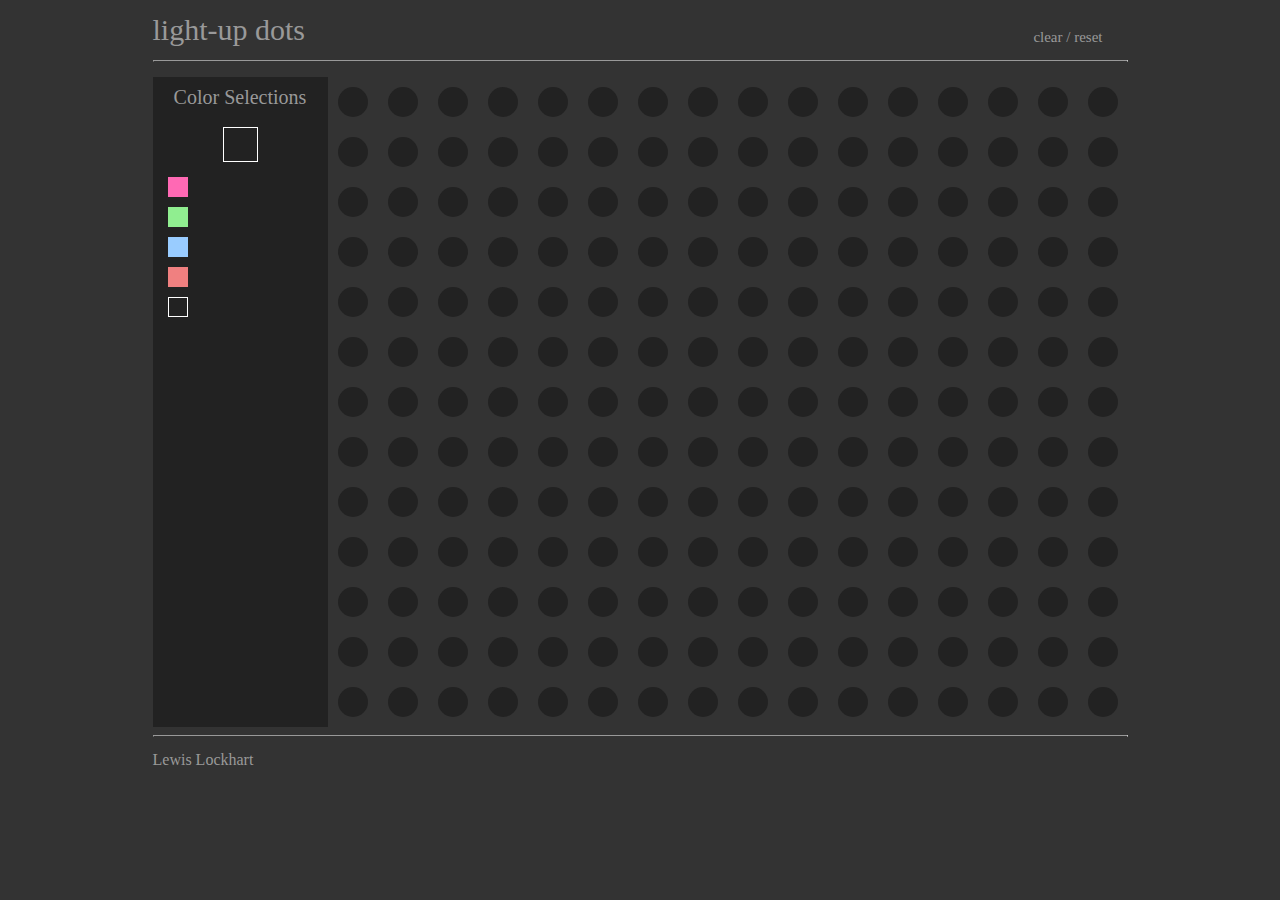
==== index.html @ 8676052c "added color selector options" ====
<!DOCTYPE html>
<html lang="en">
<head>
    <meta charset="UTF-8">
    <meta name="viewport" content="width=device-width, initial-scale=1.0">
    <title>LightUpDots</title>
    <link rel="stylesheet" href="css/reset.css">
    <link rel="stylesheet" href="css/style.css">
</head>

<body>

    <div class="content">

        <header>
            <h1>light-up dots<span id="clear">clear / reset</span></h1>
            <hr>
        </header>

        <div class="options">
            <h2 class="options-h">Color Selections</h2>
            <div class="off" id="active-color"></div>
            <div class="color-options pink" value="set-pink"></div> 
            <div class="color-options green" value="set-green"></div> 
            <div class="color-options blue" value="set-blue"></div> 
            <div class="color-options orange" value="set-orange"></div> 
            <div class="color-options off" value="set-off"></div> 
        </div>

        <div class="dot-output"></div>

        <footer>
            <hr>
            Lewis Lockhart
        </footer>

    </div>

    <script src="https://ajax.googleapis.com/ajax/libs/jquery/2.0.2/jquery.min.js"></script>
    <script src="app.js"></script>

</body>

</html>
---- css/style.css ----
:root {
    --gen-text-color: #999;
}

* {
    box-sizing: border-box;
}

body {
    background-color: #333;
}

hr {
    margin-bottom: 15px;
    border-top: 1px solid var(--gen-text-color);
    border-bottom: 1px solid #333;
}

h1 {
    color: var(--gen-text-color);
    font-size: 30px;
    float: left;
    width: 100%;
    margin-top: 15px;
    margin-bottom: 15px;
}

span {
    font-size: 15px;
    text-shadow: none;
    color: var(--gen-text-color);
    float: right;
    margin-top: 15px;
    margin-right: 25px;
    cursor: pointer;
}

header {
    grid-area: header;
}

footer {
    grid-area: footer;
    color: var(--gen-text-color);
    margin-bottom: 15px;
}

.circ {
    margin: 10px;
    float: left;
    cursor: pointer;
    opacity: 100%;
    border-radius: 50%;
    width: 30px;
    height: 30px;
}

.options {
    grid-area: options;
    display: flex;
    flex-direction: column;
    background-color: #222;
    padding: 10px;
}

.options-h {
    color: var(--gen-text-color);
    font-size: 20px;
    margin-bottom: 10px;
    text-align: center;
}

.dot-output {
    grid-area: dot-output;
}

.content {
    display: grid;
    max-width: 975px;
    margin: auto;
    grid-template-columns: 175px 200px 200px 200px 200px;
    grid-template-rows: auto;
    grid-template-areas:
        "header header header header header"
        "options dot-output dot-output dot-output dot-output"
        "options dot-output dot-output dot-output dot-output"
        "footer footer footer footer footer";
}

.color-options {
    display: flex;
    width: 20px;
    height: 20px;
    margin: 5px;
}

.set-pink {
    box-shadow: 0 0 8px #fff, 0 0 30px hotpink,
        0 0 40px hotpink, 0 0 50px hotpink, 0 0 60px hotpink;
    background-color: rgb(255, 240, 240);
}

.set-green {
    box-shadow: 0 0 8px #fff, 0 0 30px lightgreen,
        0 0 40px lightgreen, 0 0 50px lightgreen, 0 0 60px lightgreen;
    background-color: #fff;
    background-color: rgb(240, 240, 255)
}

.set-blue {
    box-shadow: 0 0 8px #fff, 0 0 30px #99ccff,
        0 0 40px #99ccff, 0 0 50px #99ccff, 0 0 60px #88aaff;
    background-color: rgb(240, 240, 255);
}

.set-orange {
    box-shadow: 0 0 8px #fff, 0 0 30px lightcoral,
        0 0 40px lightcoral, 0 0 50px lightcoral, 0 0 60px lightcoral;
    background-color: rgb(240, 240, 255);
}

.set-off {
    box-shadow: none;
    background-color: #222;
}

.pink {
    cursor: pointer;
    background-color: hotpink;
}

.green {
    cursor: pointer;
    background-color: lightgreen;
}

.blue {
    cursor: pointer;
    background-color: #99ccff;
}

.orange {
    cursor: pointer;
    background-color: lightcoral;
}

.off {
    cursor: pointer;
    box-shadow: none;
    background-color: #222;
    border: 1px solid white;
}

#active-color {
    display: flex;
    width: 35px;
    height: 35px;
    margin: 10px auto 10px auto;
}
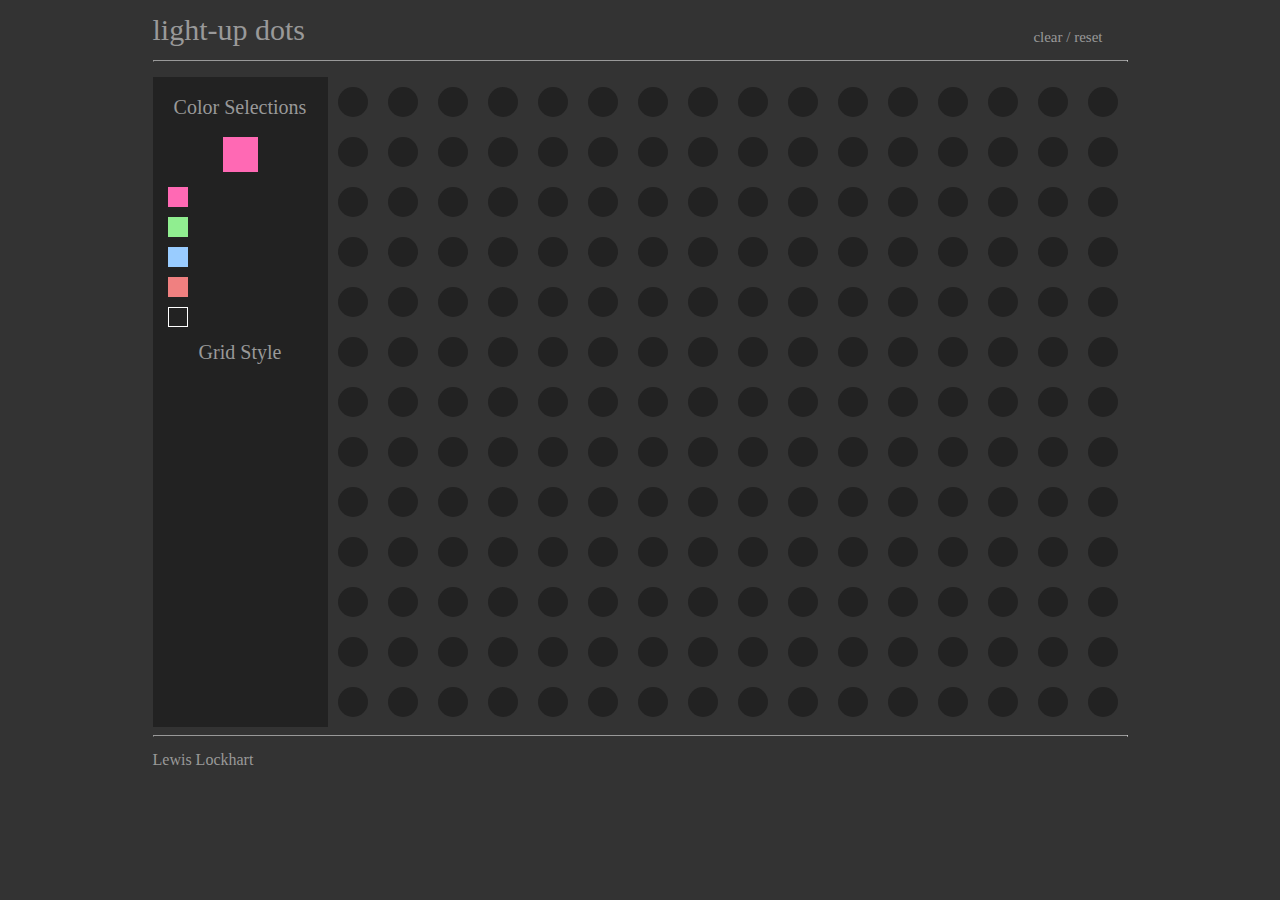
==== commit 0559ee28: "set up base code for shape toggle" ====
--- a/index.html
+++ b/index.html
@@ -19,12 +19,14 @@
 
         <div class="options">
             <h2 class="options-h">Color Selections</h2>
-            <div class="off" id="active-color"></div>
+            <div class="pink" id="active-color"></div>
             <div class="color-options pink" value="set-pink"></div> 
             <div class="color-options green" value="set-green"></div> 
             <div class="color-options blue" value="set-blue"></div> 
             <div class="color-options orange" value="set-orange"></div> 
             <div class="color-options off" value="set-off"></div> 
+            <h2 class="options-h">Grid Style</h2>
+            <div class="grid-toggle"></div>
         </div>
 
         <div class="dot-output"></div>
--- a/css/style.css
+++ b/css/style.css
@@ -1,9 +1,13 @@
+* {
+    box-sizing: border-box;
+}
+
 :root {
     --gen-text-color: #999;
-}
-
-* {
-    box-sizing: border-box;
+    --pink: hotpink;
+    --green: lightgreen;
+    --blue: #99ccff;
+    --orange: lightcoral;
 }
 
 body {
@@ -55,6 +59,15 @@
     height: 30px;
 }
 
+.sqr {
+    margin: 10px;
+    float: left;
+    cursor: pointer;
+    opacity: 100%;
+    width: 30px;
+    height: 30px;
+}
+
 .options {
     grid-area: options;
     display: flex;
@@ -67,6 +80,7 @@
     color: var(--gen-text-color);
     font-size: 20px;
     margin-bottom: 10px;
+    margin-top: 10px;
     text-align: center;
 }
 
@@ -95,27 +109,26 @@
 }
 
 .set-pink {
-    box-shadow: 0 0 8px #fff, 0 0 30px hotpink,
-        0 0 40px hotpink, 0 0 50px hotpink, 0 0 60px hotpink;
+    box-shadow: 0 0 8px #fff, 0 0 30px var(--pink),
+        0 0 40px var(--pink), 0 0 50px var(--pink), 0 0 60px var(--pink);
     background-color: rgb(255, 240, 240);
 }
 
 .set-green {
-    box-shadow: 0 0 8px #fff, 0 0 30px lightgreen,
-        0 0 40px lightgreen, 0 0 50px lightgreen, 0 0 60px lightgreen;
-    background-color: #fff;
+    box-shadow: 0 0 8px #fff, 0 0 30px var(--green),
+        0 0 40px var(--green), 0 0 50px var(--green), 0 0 60px var(--green);
     background-color: rgb(240, 240, 255)
 }
 
 .set-blue {
-    box-shadow: 0 0 8px #fff, 0 0 30px #99ccff,
-        0 0 40px #99ccff, 0 0 50px #99ccff, 0 0 60px #88aaff;
+    box-shadow: 0 0 8px #fff, 0 0 30px var(--blue),
+        0 0 40px var(--blue), 0 0 50px var(--blue), 0 0 60px var(--blue);
     background-color: rgb(240, 240, 255);
 }
 
 .set-orange {
-    box-shadow: 0 0 8px #fff, 0 0 30px lightcoral,
-        0 0 40px lightcoral, 0 0 50px lightcoral, 0 0 60px lightcoral;
+    box-shadow: 0 0 8px #fff, 0 0 30px var(--orange),
+        0 0 40px var(--orange), 0 0 50px var(--orange), 0 0 60px var(--orange);
     background-color: rgb(240, 240, 255);
 }
 
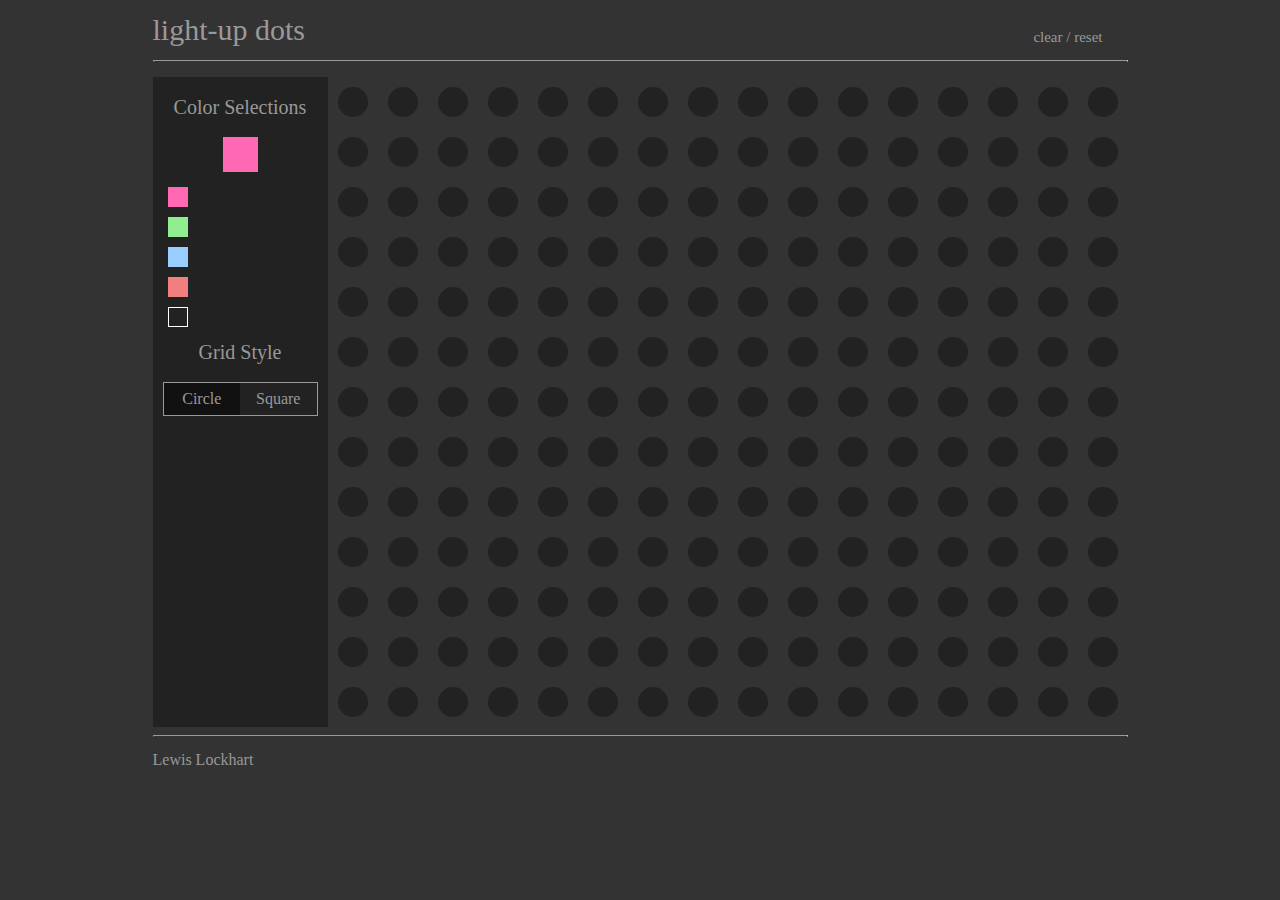
==== commit dc5c2586: "completed shape toggle" ====
--- a/index.html
+++ b/index.html
@@ -18,15 +18,20 @@
         </header>
 
         <div class="options">
+
             <h2 class="options-h">Color Selections</h2>
             <div class="pink" id="active-color"></div>
             <div class="color-options pink" value="set-pink"></div> 
             <div class="color-options green" value="set-green"></div> 
             <div class="color-options blue" value="set-blue"></div> 
             <div class="color-options orange" value="set-orange"></div> 
-            <div class="color-options off" value="set-off"></div> 
+            <div class="color-options off" value="set-off"></div>
+
             <h2 class="options-h">Grid Style</h2>
-            <div class="grid-toggle"></div>
+            <div class="grid-toggle">
+                <div class="toggle t-circle toggle-active">Circle</div>
+                <div class="toggle t-square">Square</div>
+            </div>
         </div>
 
         <div class="dot-output"></div>
--- a/css/style.css
+++ b/css/style.css
@@ -86,6 +86,10 @@
 
 .dot-output {
     grid-area: dot-output;
+}
+
+.dot:hover {
+    background-color: #111;
 }
 
 .content {
@@ -164,6 +168,31 @@
     border: 1px solid white;
 }
 
+.grid-toggle {
+    width: 100%;
+    border: 1px solid var(--gen-text-color);
+    margin: 10px auto 0 auto;
+    display: flex;
+    justify-content: space-around;
+}
+
+.toggle {
+    display: flex;
+    padding: 8px;
+    width: 50%;
+    justify-content: center;
+    color: var(--gen-text-color);
+    cursor: pointer;
+}
+
+.toggle:hover {
+    background-color: #111;
+}
+
+.toggle-active {
+    background-color: #111;
+}
+
 #active-color {
     display: flex;
     width: 35px;
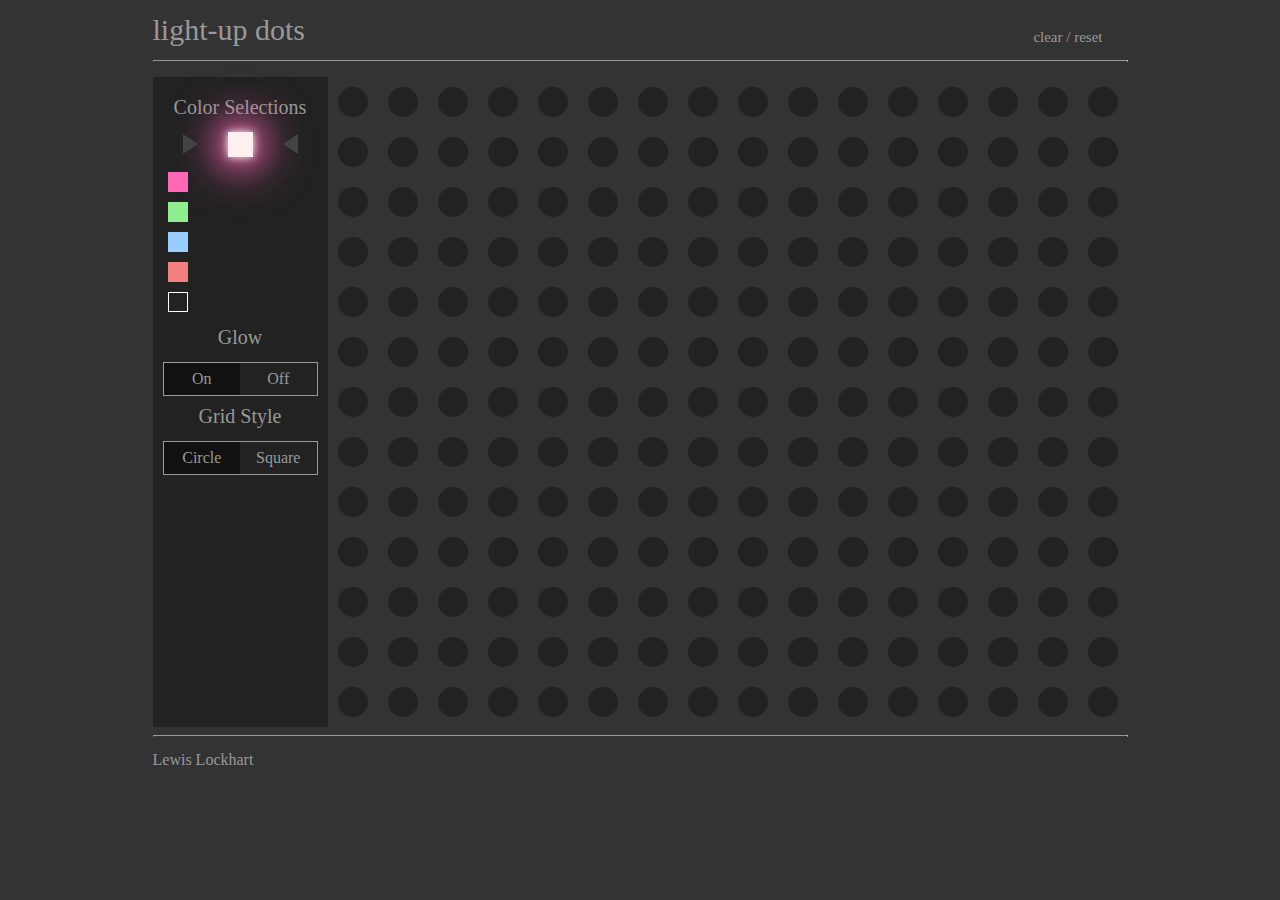
==== commit 6459ec8d: "added glow toggle, css, js, html" ====
--- a/index.html
+++ b/index.html
@@ -20,17 +20,23 @@
         <div class="options">
 
             <h2 class="options-h">Color Selections</h2>
-            <div class="pink" id="active-color"></div>
-            <div class="color-options pink" value="set-pink"></div> 
-            <div class="color-options green" value="set-green"></div> 
-            <div class="color-options blue" value="set-blue"></div> 
-            <div class="color-options orange" value="set-orange"></div> 
-            <div class="color-options off" value="set-off"></div>
+            <div class="glow-pink" id="active-color"></div>
+            <div class="color-options pink" value="glow-pink"></div> 
+            <div class="color-options green" value="glow-green"></div> 
+            <div class="color-options blue" value="glow-blue"></div> 
+            <div class="color-options orange" value="glow-orange"></div> 
+            <div class="color-options off" value="glow-off"></div>
+
+            <h2 class="options-h">Glow</h2>
+            <div class="grid-toggle">
+                <div class="toggle-glow t-glow-on toggle-active">On</div>
+                <div class="toggle-glow t-glow-off">Off</div>
+            </div>
 
             <h2 class="options-h">Grid Style</h2>
             <div class="grid-toggle">
-                <div class="toggle t-circle toggle-active">Circle</div>
-                <div class="toggle t-square">Square</div>
+                <div class="toggle-shape t-circle toggle-active">Circle</div>
+                <div class="toggle-shape t-square">Square</div>
             </div>
         </div>
 
--- a/css/style.css
+++ b/css/style.css
@@ -79,7 +79,7 @@
 .options-h {
     color: var(--gen-text-color);
     font-size: 20px;
-    margin-bottom: 10px;
+    margin-bottom: 5px;
     margin-top: 10px;
     text-align: center;
 }
@@ -89,7 +89,7 @@
 }
 
 .dot:hover {
-    background-color: #111;
+    border: 1px solid var(--gen-text-color);
 }
 
 .content {
@@ -112,31 +112,31 @@
     margin: 5px;
 }
 
-.set-pink {
+.glow-pink {
     box-shadow: 0 0 8px #fff, 0 0 30px var(--pink),
         0 0 40px var(--pink), 0 0 50px var(--pink), 0 0 60px var(--pink);
     background-color: rgb(255, 240, 240);
 }
 
-.set-green {
+.glow-green {
     box-shadow: 0 0 8px #fff, 0 0 30px var(--green),
         0 0 40px var(--green), 0 0 50px var(--green), 0 0 60px var(--green);
     background-color: rgb(240, 240, 255)
 }
 
-.set-blue {
+.glow-blue {
     box-shadow: 0 0 8px #fff, 0 0 30px var(--blue),
         0 0 40px var(--blue), 0 0 50px var(--blue), 0 0 60px var(--blue);
     background-color: rgb(240, 240, 255);
 }
 
-.set-orange {
+.glow-orange {
     box-shadow: 0 0 8px #fff, 0 0 30px var(--orange),
         0 0 40px var(--orange), 0 0 50px var(--orange), 0 0 60px var(--orange);
     background-color: rgb(240, 240, 255);
 }
 
-.set-off {
+.glow-off {
     box-shadow: none;
     background-color: #222;
 }
@@ -176,7 +176,7 @@
     justify-content: space-around;
 }
 
-.toggle {
+.toggle-shape, .toggle-glow {
     display: flex;
     padding: 8px;
     width: 50%;
@@ -194,8 +194,29 @@
 }
 
 #active-color {
-    display: flex;
-    width: 35px;
-    height: 35px;
+    position:relative;
+    display: flex;
+    width: 25px;
+    height: 25px;
     margin: 10px auto 10px auto;
+}
+
+#active-color::after {
+    content:"";
+    border-style: solid;
+    border-width: 10px 15px 10px 0;
+    border-color: transparent #444 transparent transparent;
+    position: absolute;
+    left: 55px;
+    top: 2px;
+}
+
+#active-color::before {
+    content:"";
+    border-style: solid;
+    border-width: 10px 0 10px 15px;
+    border-color: transparent  transparent transparent #444;
+    position: absolute;
+    left: -45px;
+    top: 2px;
 }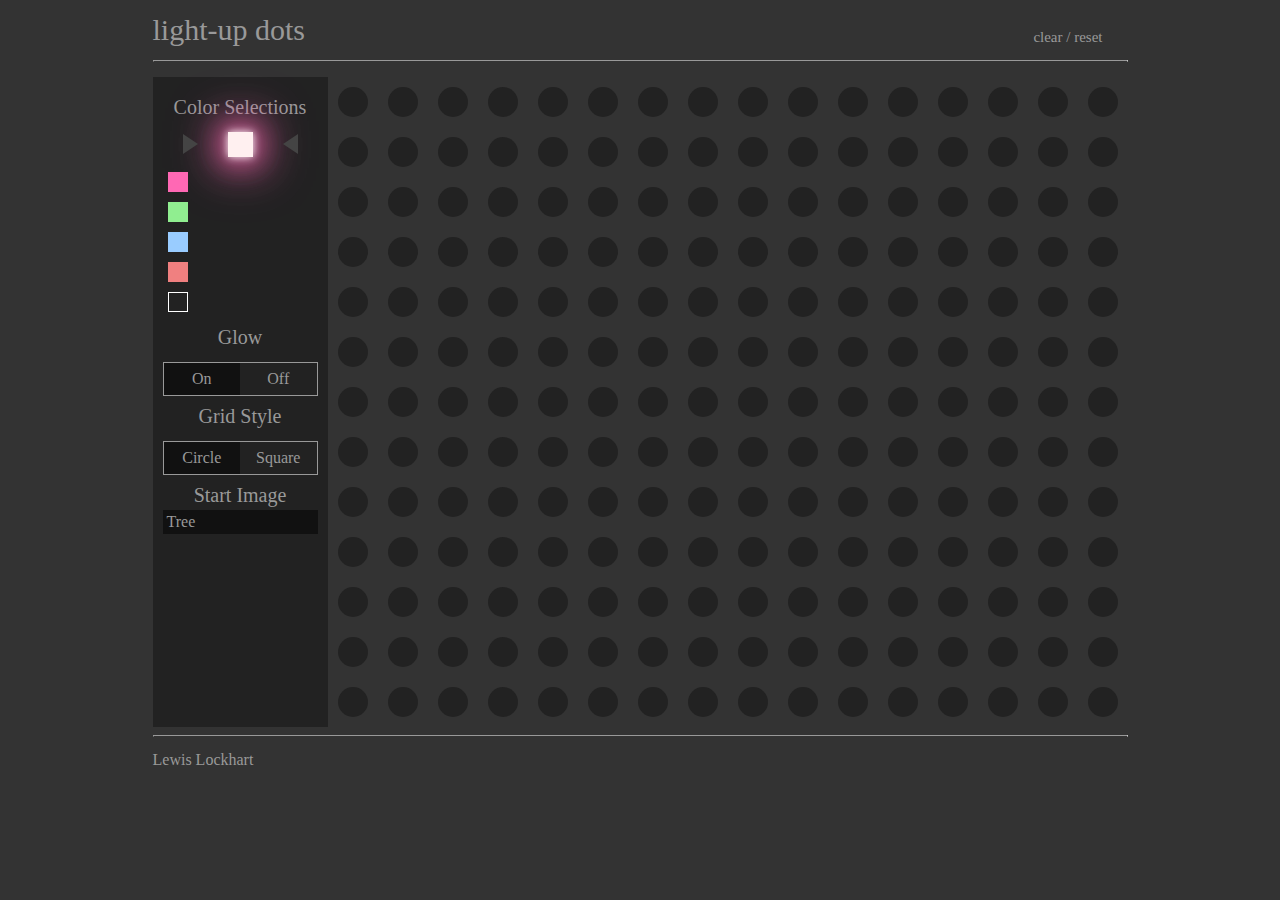
==== commit 747cba24: "added startImage function w/ three image gen" ====
--- a/index.html
+++ b/index.html
@@ -25,7 +25,7 @@
             <div class="color-options green" value="glow-green"></div> 
             <div class="color-options blue" value="glow-blue"></div> 
             <div class="color-options orange" value="glow-orange"></div> 
-            <div class="color-options off" value="glow-off"></div>
+            <div class="color-options off border" value="glow-off"></div>
 
             <h2 class="options-h">Glow</h2>
             <div class="grid-toggle">
@@ -38,6 +38,9 @@
                 <div class="toggle-shape t-circle toggle-active">Circle</div>
                 <div class="toggle-shape t-square">Square</div>
             </div>
+
+            <h2 class="options-h">Start Image</h2>
+            <div class="start-img" id="tree" value="tree">Tree</div>
         </div>
 
         <div class="dot-output"></div>
@@ -50,7 +53,8 @@
     </div>
 
     <script src="https://ajax.googleapis.com/ajax/libs/jquery/2.0.2/jquery.min.js"></script>
-    <script src="app.js"></script>
+    <script src="js/app.js"></script>
+    <script src="js/start_img.js"></script>
 
 </body>
 
--- a/css/style.css
+++ b/css/style.css
@@ -165,6 +165,9 @@
     cursor: pointer;
     box-shadow: none;
     background-color: #222;
+}
+
+.border {
     border: 1px solid white;
 }
 
@@ -190,6 +193,13 @@
 }
 
 .toggle-active {
+    background-color: #111;
+}
+
+.start-img {
+    padding: 4px;
+    color: var(--gen-text-color);
+    cursor: pointer;
     background-color: #111;
 }
 
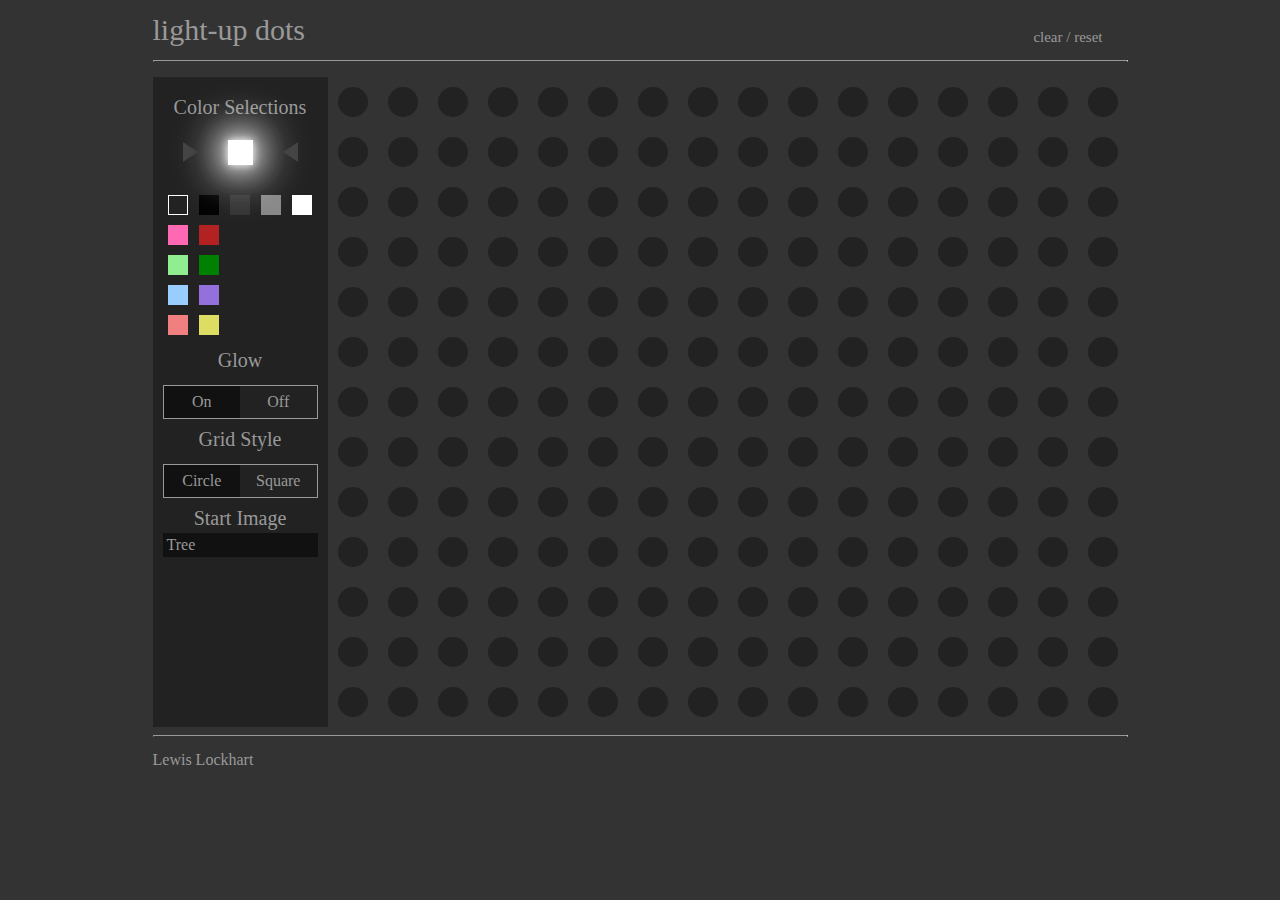
==== commit 20dbf234: "added grid for color choices - added additional colors" ====
--- a/index.html
+++ b/index.html
@@ -20,12 +20,33 @@
         <div class="options">
 
             <h2 class="options-h">Color Selections</h2>
-            <div class="glow-pink" id="active-color"></div>
-            <div class="color-options pink" value="glow-pink"></div> 
-            <div class="color-options green" value="glow-green"></div> 
-            <div class="color-options blue" value="glow-blue"></div> 
-            <div class="color-options orange" value="glow-orange"></div> 
-            <div class="color-options off border" value="glow-off"></div>
+            <div class="glow-white" id="active-color"></div>
+            <div class="color-selection-grid">
+                <div class="csg-column-1">
+                    <div class="color-options off border" value="glow-off"></div>
+                    <div class="color-options pink" value="glow-pink"></div> 
+                    <div class="color-options l_green" value="glow-l_green"></div> 
+                    <div class="color-options blue" value="glow-blue"></div> 
+                    <div class="color-options orange" value="glow-orange"></div> 
+                </div>
+                <div class="csg-column-2">
+                    <div class="color-options black" value="glow-black"></div>
+                    <div class="color-options red" value="glow-red"></div> 
+                    <div class="color-options green" value="glow-green"></div> 
+                    <div class="color-options purple" value="glow-purple"></div> 
+                    <div class="color-options yellow" value="glow-yellow"></div> 
+                </div>
+                <div class="csg-column-3">
+                    <div class="color-options gray_1" value="glow-gray_1"></div>
+                </div>
+                <div class="csg-column-4">
+                    <div class="color-options gray_2" value="glow-gray_2"></div>
+                </div>
+                <div class="csg-column-5">
+                    <div class="color-options white" value="glow-white"></div>
+                </div>
+            </div>
+
 
             <h2 class="options-h">Glow</h2>
             <div class="grid-toggle">
@@ -54,7 +75,7 @@
 
     <script src="https://ajax.googleapis.com/ajax/libs/jquery/2.0.2/jquery.min.js"></script>
     <script src="js/app.js"></script>
-    <script src="js/start_img.js"></script>
+    <script src="js/tree.js"></script>
 
 </body>
 
--- a/css/style.css
+++ b/css/style.css
@@ -4,10 +4,18 @@
 
 :root {
     --gen-text-color: #999;
+    --black: #000;
+    --gray_1: #333;
+    --gray_2: #888;
+    --white: #fff;
     --pink: hotpink;
-    --green: lightgreen;
+    --green: green;
+    --l_green: lightgreen;
     --blue: #99ccff;
     --orange: lightcoral;
+    --yellow: rgb(221, 221, 100);
+    --purple: mediumPurple;
+    --red: firebrick; 
 }
 
 body {
@@ -106,10 +114,57 @@
 }
 
 .color-options {
-    display: flex;
     width: 20px;
     height: 20px;
     margin: 5px;
+}
+
+.color-selection-grid {
+    display: grid;
+    grid-template-columns: repeat(5, 20%);
+}
+
+.csg-column-1 {
+    display: grid;
+    grid-column: 1;
+}
+.csg-column-2 {
+    display: grid;
+    grid-column: 2;
+}
+.csg-column-3 {
+    display: grid;
+    grid-column: 3;
+}
+.csg-column-4 {
+    display: grid;
+    grid-column: 4;
+}
+.csg-column-5 {
+    display: grid;
+    grid-column: 5;
+}
+
+.glow-black {
+    box-shadow: 0 0 8px #000, 0 0 30px var(--black),
+        0 0 40px var(--black), 0 0 50px var(--black), 0 0 60px var(--black);
+    background-color: var(--black);
+}
+.glow-gray_1 {
+    box-shadow: 0 0 8px #222, 0 0 30px var(--black),
+        0 0 40px var(--black), 0 0 50px var(--black), 0 0 60px var(--black);
+    background-color: var(--gray_1);
+}
+.glow-gray_2 {
+    box-shadow: 0 0 8px var(--gray_2), 0 0 30px var(--white),
+        0 0 40px var(--white), 0 0 50px var(--white), 0 0 60px var(--gray_2);
+    background-color: var(--gray_2);
+}
+
+.glow-white {
+    box-shadow: 0 0 8px var(--white), 0 0 30px var(--white),
+        0 0 40px var(--white), 0 0 50px var(--white), 0 0 60px var(--white);
+    background-color: var(--white);
 }
 
 .glow-pink {
@@ -121,7 +176,12 @@
 .glow-green {
     box-shadow: 0 0 8px #fff, 0 0 30px var(--green),
         0 0 40px var(--green), 0 0 50px var(--green), 0 0 60px var(--green);
-    background-color: rgb(240, 240, 255)
+    background-color: rgb(240, 240, 255);
+}
+.glow-l_green {
+    box-shadow: 0 0 8px #fff, 0 0 30px var(--l_green),
+        0 0 40px var(--l_green), 0 0 50px var(--l_green), 0 0 60px var(--l_green);
+    background-color: rgb(240, 240, 255);
 }
 
 .glow-blue {
@@ -136,11 +196,45 @@
     background-color: rgb(240, 240, 255);
 }
 
+.glow-yellow {
+    box-shadow: 0 0 8px #fff, 0 0 30px var(--yellow),
+        0 0 40px var(--yellow), 0 0 50px var(--yellow), 0 0 60px var(--yellow);
+    background-color: rgb(240, 240, 255);
+}
+.glow-purple {
+    box-shadow: 0 0 8px #fff, 0 0 30px var(--purple),
+        0 0 40px var(--purple), 0 0 50px var(--purple), 0 0 60px var(--purple);
+    background-color: rgb(240, 240, 255);
+}
+.glow-red {
+    box-shadow: 0 0 8px #fff, 0 0 30px var(--red),
+        0 0 40px var(--red), 0 0 50px var(--red), 0 0 60px var(--red);
+    background-color: rgb(240, 240, 255);
+}
+
 .glow-off {
     box-shadow: none;
     background-color: #222;
 }
 
+.black {
+    cursor: pointer;
+    background-color: var(--black);
+}
+.gray_1 {
+    cursor: pointer;
+    background-color: var(--gray_1);
+}
+.gray_2 {
+    cursor: pointer;
+    background-color: var(--gray_2);
+}
+
+.white {
+    cursor: pointer;
+    background-color: var(--white);
+}
+
 .pink {
     cursor: pointer;
     background-color: hotpink;
@@ -148,7 +242,11 @@
 
 .green {
     cursor: pointer;
-    background-color: lightgreen;
+    background-color: var(--green);
+}
+.l_green {
+    cursor: pointer;
+    background-color: var(--l_green);
 }
 
 .blue {
@@ -159,6 +257,19 @@
 .orange {
     cursor: pointer;
     background-color: lightcoral;
+}
+
+.yellow {
+    cursor: pointer;
+    background-color: var(--yellow);
+}
+.purple {
+    cursor: pointer;
+    background-color: var(--purple);
+}
+.red {
+    cursor: pointer;
+    background-color: var(--red);
 }
 
 .off {
@@ -208,7 +319,7 @@
     display: flex;
     width: 25px;
     height: 25px;
-    margin: 10px auto 10px auto;
+    margin: 18px auto 25px auto;
 }
 
 #active-color::after {
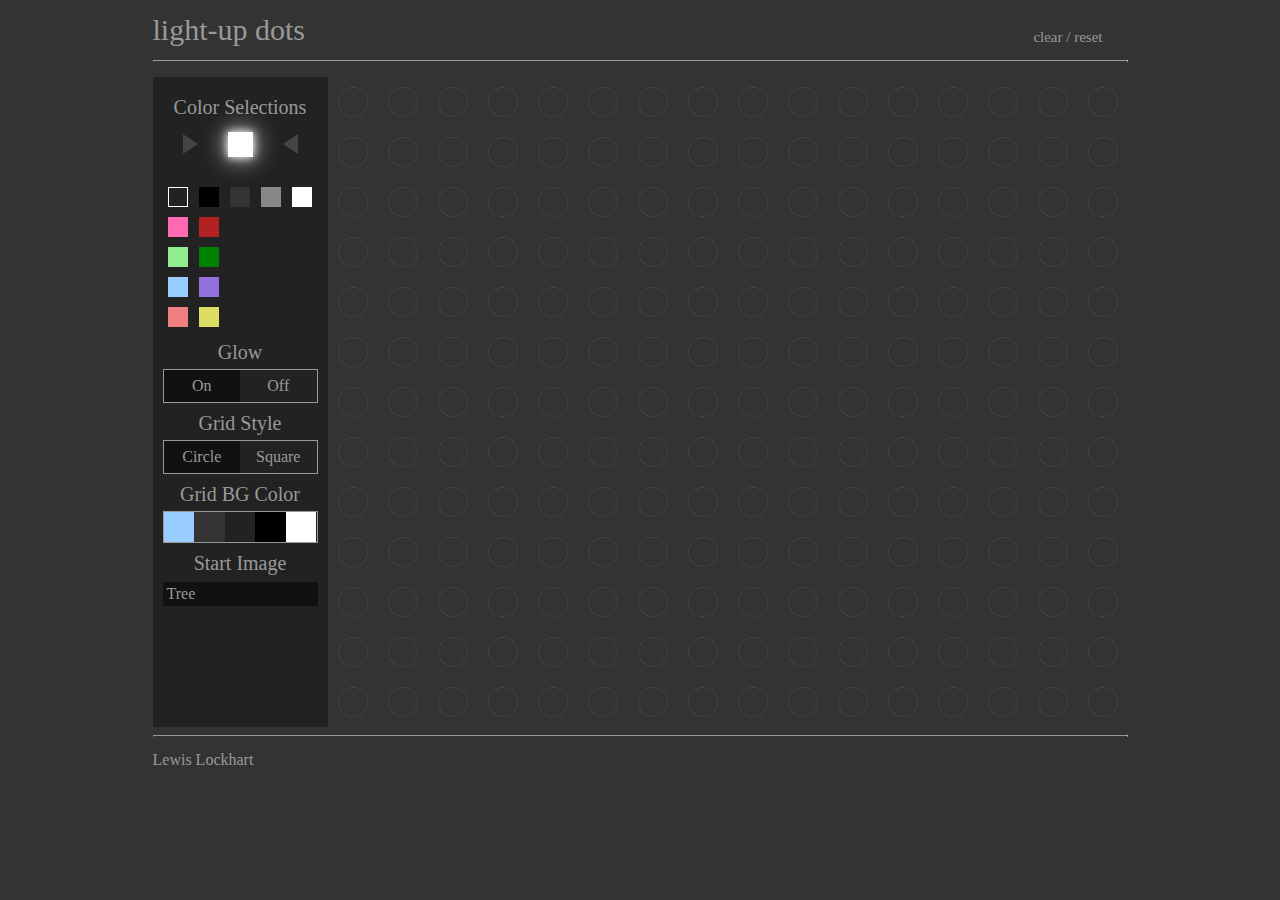
==== commit 31a75bb7: "made changes to dots, bg allows for color selection" ====
--- a/index.html
+++ b/index.html
@@ -13,7 +13,7 @@
     <div class="content">
 
         <header>
-            <h1>light-up dots<span id="clear">clear / reset</span></h1>
+            <h1><a href="https://lewis00001.github.io/lightUpDots/" target="_blank">light-up dots</a><span id="clear">clear / reset</span></h1>
             <hr>
         </header>
 
@@ -47,7 +47,6 @@
                 </div>
             </div>
 
-
             <h2 class="options-h">Glow</h2>
             <div class="grid-toggle">
                 <div class="toggle-glow t-glow-on toggle-active">On</div>
@@ -60,11 +59,20 @@
                 <div class="toggle-shape t-square">Square</div>
             </div>
 
+            <h2 class="options-h">Grid BG Color</h2>
+            <div class="grid-toggle">
+                <div class="bg-select bg-blue" value="bg-blue"></div>
+                <div class="bg-select bg-l_gray" value="bg-l_gray"></div>
+                <div class="bg-select bg-gray" value="bg-gray"></div>
+                <div class="bg-select bg-black" value="bg-black"></div>
+                <div class="bg-select bg-white" value="bg-white"></div>
+            </div>
+
             <h2 class="options-h">Start Image</h2>
             <div class="start-img" id="tree" value="tree">Tree</div>
         </div>
 
-        <div class="dot-output"></div>
+        <div id="dot-output"></div>
 
         <footer>
             <hr>
--- a/css/style.css
+++ b/css/style.css
@@ -18,6 +18,11 @@
     --red: firebrick; 
 }
 
+a {
+    color: inherit;
+    text-decoration: none;
+}
+
 body {
     background-color: #333;
 }
@@ -87,13 +92,14 @@
 .options-h {
     color: var(--gen-text-color);
     font-size: 20px;
-    margin-bottom: 5px;
+    margin-bottom: -3px;
     margin-top: 10px;
     text-align: center;
 }
 
-.dot-output {
-    grid-area: dot-output;
+.bg-select {
+    height: 30px;
+    width: 20%;
 }
 
 .dot:hover {
@@ -146,75 +152,63 @@
 }
 
 .glow-black {
-    box-shadow: 0 0 8px #000, 0 0 30px var(--black),
-        0 0 40px var(--black), 0 0 50px var(--black), 0 0 60px var(--black);
+    box-shadow: 0 0 8px #000, 0 0 24px var(--black);
     background-color: var(--black);
 }
 .glow-gray_1 {
-    box-shadow: 0 0 8px #222, 0 0 30px var(--black),
-        0 0 40px var(--black), 0 0 50px var(--black), 0 0 60px var(--black);
+    box-shadow: 0 0 8px #222, 0 0 24px var(--black);
     background-color: var(--gray_1);
 }
 .glow-gray_2 {
-    box-shadow: 0 0 8px var(--gray_2), 0 0 30px var(--white),
-        0 0 40px var(--white), 0 0 50px var(--white), 0 0 60px var(--gray_2);
+    box-shadow: 0 0 8px var(--gray_2), 0 0 24px var(--white);
     background-color: var(--gray_2);
 }
 
 .glow-white {
-    box-shadow: 0 0 8px var(--white), 0 0 30px var(--white),
-        0 0 40px var(--white), 0 0 50px var(--white), 0 0 60px var(--white);
+    box-shadow: 0 0 8px var(--white), 0 0 24px var(--white);
     background-color: var(--white);
 }
 
 .glow-pink {
-    box-shadow: 0 0 8px #fff, 0 0 30px var(--pink),
-        0 0 40px var(--pink), 0 0 50px var(--pink), 0 0 60px var(--pink);
+    box-shadow: 0 0 8px #fff, 0 0 24px var(--pink);
     background-color: rgb(255, 240, 240);
 }
 
 .glow-green {
-    box-shadow: 0 0 8px #fff, 0 0 30px var(--green),
-        0 0 40px var(--green), 0 0 50px var(--green), 0 0 60px var(--green);
+    box-shadow: 0 0 8px #fff, 0 0 24px var(--green);
     background-color: rgb(240, 240, 255);
 }
 .glow-l_green {
-    box-shadow: 0 0 8px #fff, 0 0 30px var(--l_green),
-        0 0 40px var(--l_green), 0 0 50px var(--l_green), 0 0 60px var(--l_green);
+    box-shadow: 0 0 8px #fff, 0 0 24px var(--l_green);
     background-color: rgb(240, 240, 255);
 }
 
 .glow-blue {
-    box-shadow: 0 0 8px #fff, 0 0 30px var(--blue),
-        0 0 40px var(--blue), 0 0 50px var(--blue), 0 0 60px var(--blue);
+    box-shadow: 0 0 8px #fff, 0 0 24px var(--blue);
     background-color: rgb(240, 240, 255);
 }
 
 .glow-orange {
-    box-shadow: 0 0 8px #fff, 0 0 30px var(--orange),
-        0 0 40px var(--orange), 0 0 50px var(--orange), 0 0 60px var(--orange);
+    box-shadow: 0 0 8px #fff, 0 0 24px var(--orange);
     background-color: rgb(240, 240, 255);
 }
 
 .glow-yellow {
-    box-shadow: 0 0 8px #fff, 0 0 30px var(--yellow),
-        0 0 40px var(--yellow), 0 0 50px var(--yellow), 0 0 60px var(--yellow);
+    box-shadow: 0 0 8px #fff, 0 0 24px var(--yellow);
     background-color: rgb(240, 240, 255);
 }
 .glow-purple {
-    box-shadow: 0 0 8px #fff, 0 0 30px var(--purple),
-        0 0 40px var(--purple), 0 0 50px var(--purple), 0 0 60px var(--purple);
+    box-shadow: 0 0 8px #fff, 0 0 24px var(--purple);
     background-color: rgb(240, 240, 255);
 }
 .glow-red {
-    box-shadow: 0 0 8px #fff, 0 0 30px var(--red),
-        0 0 40px var(--red), 0 0 50px var(--red), 0 0 60px var(--red);
+    box-shadow: 0 0 8px #fff, 0 0 24px var(--red);
     background-color: rgb(240, 240, 255);
 }
 
 .glow-off {
     box-shadow: none;
-    background-color: #222;
+    border: 1px dotted #555;
 }
 
 .black {
@@ -309,9 +303,35 @@
 
 .start-img {
     padding: 4px;
+    margin-top: 12px;
     color: var(--gen-text-color);
     cursor: pointer;
     background-color: #111;
+}
+
+.bg-black {
+    cursor: pointer;
+    background-color: var(--black);
+}
+.bg-blue {
+    cursor: pointer;
+    background-color: var(--blue);
+}
+.bg-white {
+    cursor: pointer;
+    background-color: var(--white);
+}
+.bg-gray {
+    cursor: pointer;
+    background-color: #222;
+}
+.bg-l_gray {
+    cursor: pointer;
+    background-color: #333;
+}
+
+#dot-output {
+    grid-area: dot-output;
 }
 
 #active-color {
